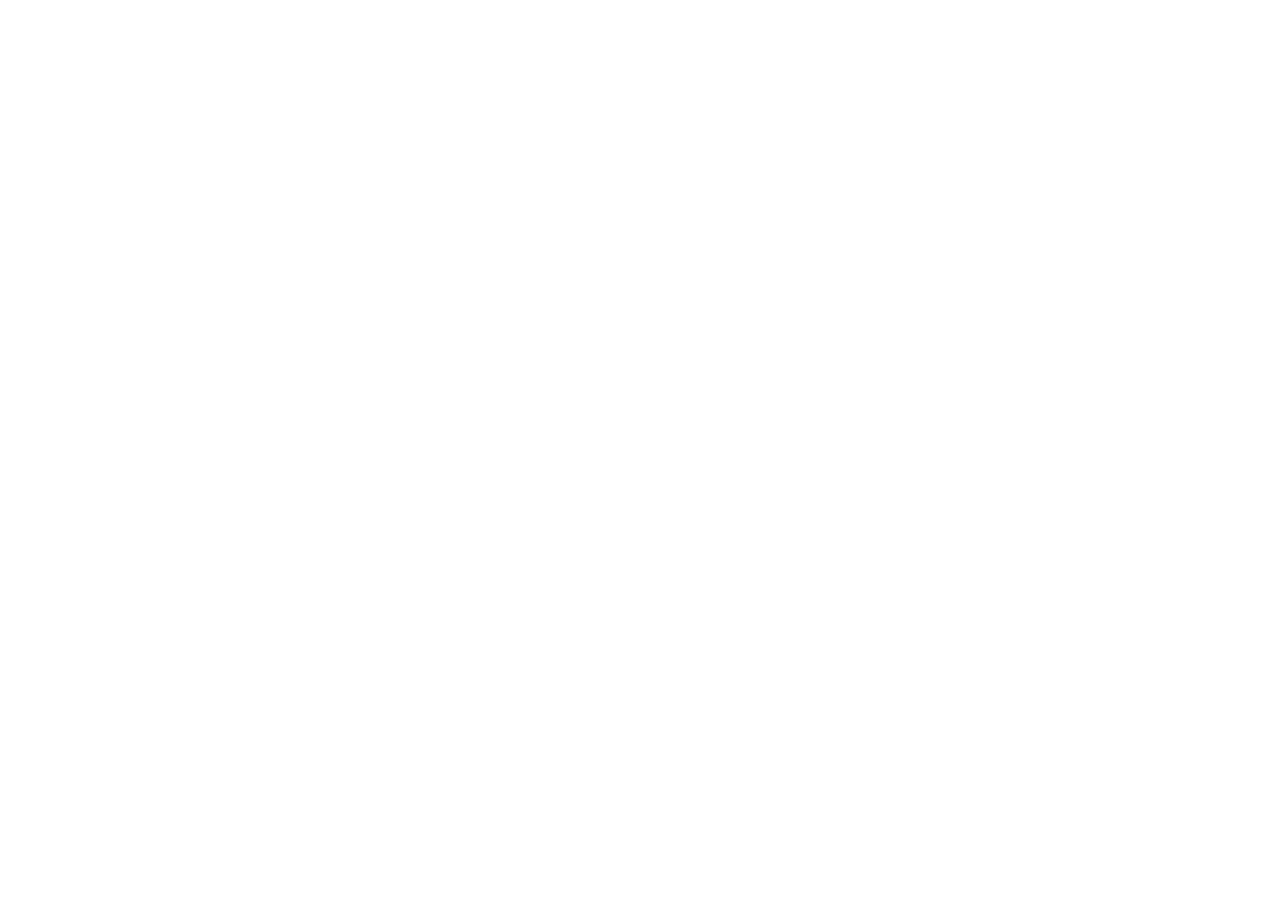
==== index.html @ 9e58108d "Added all the images" ====
<!DOCTYPE html>
<html lang="en">
<head>
    <meta charset="UTF-8">
    <meta name="viewport" content="width=device-width, initial-scale=1.0">

                        <!--Different stylesheet for sections-->
    <link rel="stylesheet" href="./Assets/css/main.css">

                        <!--Google fonts & fontawesome icons-->
    <link rel="stylesheet" href="https://use.fontawesome.com/releases/v5.8.2/css/all.css">
    <link rel="stylesheet" href="https://fonts.googleapis.com/css2?family=Material+Symbols+Outlined:opsz,wght,FILL,GRAD@24,400,0,0" />
    <title>UPPERcase Opgave</title>
</head>
<body>
    <header class="main-header">
        <nav class="main-nav">
            
        </nav>
    </header>
    <main>
        <section>
            <!--First Section-->
        </section>
    </main>
    <footer></footer>
    <script src="./Assets/js/app.js"></script>
</body>
</html>
---- Assets/css/main.css ----
@import url(header.css);
@import url(main-content.css);
@import url(footer.css);
@import url(animations.css);
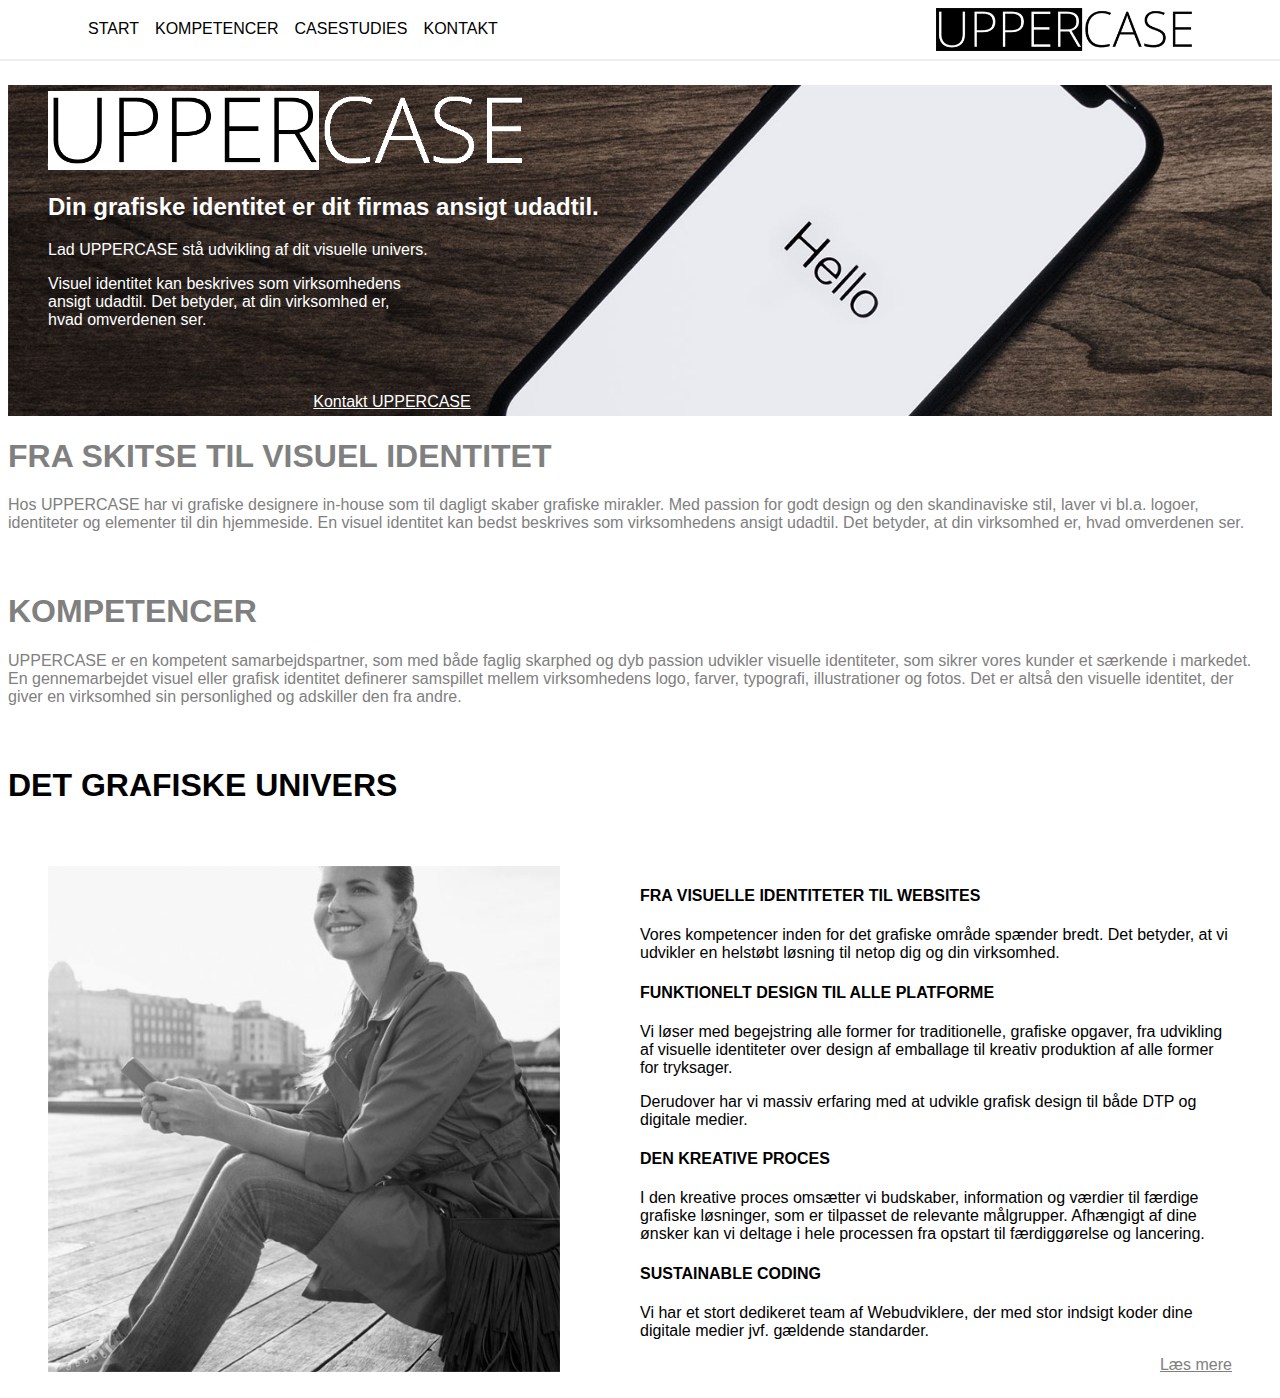
==== commit 2f89d15f: "Made a lot of the contact page and some of the index page" ====
--- a/index.html
+++ b/index.html
@@ -15,13 +15,122 @@
 <body>
     <header class="main-header">
         <nav class="main-nav">
-            
+            <ul>
+                <li><a href="index.html">START</a></li>
+                <li><a href="#">KOMPETENCER</a></li>
+                <li><a href="#">CASESTUDIES</a></li>
+                <li><a href="contact.html">KONTAKT</a></li>
+            </ul>
+
+            <div class="nav-logo">
+                <img src="./_FILES/GFX/LOGO-Invert.png">
+            </div>
         </nav>
     </header>
     <main>
-        <section>
-            <!--First Section-->
-        </section>
+        <div class="main-container">
+            <section class="hero-image">
+                <figure>
+                    <img src="./Assets/images/Upper-Logo.png">
+                    <figcaption>
+                        <h2>Din grafiske identitet er dit firmas ansigt udadtil.</h2>
+                        <p>Lad UPPERCASE stå udvikling af dit visuelle univers.</p>
+
+                        <p>
+                            Visuel identitet kan beskrives som virksomhedens ansigt udadtil. Det betyder, at din virksomhed er, hvad omverdenen ser.
+                        </p>
+
+                        <footer>
+                            <a href="#">Kontakt UPPERCASE</a>
+                        </footer>
+                    </figcaption>
+                </figure>
+            </section>
+
+            <section class="work-method">
+                <article>
+                    <h1>FRA SKITSE TIL VISUEL IDENTITET</h1>
+                    <p>
+                        Hos UPPERCASE har vi grafiske designere in-house som
+                        til dagligt skaber grafiske mirakler. Med passion for
+                        godt design og den skandinaviske stil, laver vi bl.a.
+                        logoer, identiteter og elementer til din hjemmeside. 
+                        En visuel identitet kan bedst beskrives 
+                        som virksomhedens ansigt udadtil. Det betyder, 
+                        at din virksomhed er, hvad omverdenen ser.
+                    </p>
+                </article>
+
+                <article>
+                    <h1>KOMPETENCER</h1>
+                    <p>
+                        UPPERCASE er en kompetent samarbejdspartner, 
+                        som med både faglig skarphed og dyb passion udvikler
+                        visuelle identiteter, som sikrer vores kunder et
+                        særkende i markedet. En gennemarbejdet visuel eller
+                        grafisk identitet definerer samspillet mellem 
+                        virksomhedens logo, farver, typografi, illustrationer
+                        og fotos. Det er altså den visuelle identitet, der 
+                        giver en virksomhed sin personlighed og adskiller den
+                        fra andre.
+                    </p>
+                </article>
+            </section>
+
+            <section class="about-us">
+                <header>
+                    <h1>DET  GRAFISKE UNIVERS</h1>
+                </header>
+                <figure class="article-card">
+                    <img src="./Assets/images/Front-Article-one.jpg">
+
+                    <article>
+                        <h4>FRA VISUELLE IDENTITETER TIL WEBSITES</h4>
+                        <p>
+                            Vores kompetencer inden for det grafiske 
+                            område spænder bredt. Det betyder, at vi
+                            udvikler en helstøbt løsning til netop dig
+                            og din virksomhed.
+                        </p>
+
+                        <h4>FUNKTIONELT DESIGN TIL ALLE PLATFORME</h4>
+                        <p>
+                            Vi løser med begejstring alle former 
+                            for traditionelle, grafiske opgaver, fra udvikling
+                            af visuelle identiteter over design af emballage til 
+                            kreativ produktion af alle former for tryksager.
+                        </p>
+
+                        <p>
+                            Derudover har vi massiv erfaring med at 
+                            udvikle grafisk design til både DTP og 
+                            digitale medier.
+                        </p>
+
+                        <h4>DEN KREATIVE PROCES</h4>
+                        <p>
+                            I den kreative proces omsætter vi budskaber,
+                            information og værdier til færdige grafiske
+                            løsninger, som er tilpasset de relevante 
+                            målgrupper. Afhængigt af dine ønsker kan vi 
+                            deltage i hele processen fra opstart til 
+                            færdiggørelse og lancering.
+                        </p>
+
+                        <h4>SUSTAINABLE CODING</h4>
+                        <p>
+                            Vi har et stort dedikeret team af Webudviklere,
+                            der med stor indsigt koder dine digitale medier jvf.
+                            gældende standarder.
+                        </p>
+
+                        <footer>
+                            <a href="#">Læs mere</a>
+                        </footer>
+                    </article>
+                </figure>
+            </section>
+        </div>
     </main>
     <footer></footer>
     <script src="./Assets/js/app.js"></script>
--- a/Assets/css/main.css
+++ b/Assets/css/main.css
@@ -1,4 +1,19 @@
 @import url(header.css);
 @import url(main-content.css);
+@import url(contact.css);
 @import url(footer.css);
-@import url(animations.css);+@import url(animations.css);
+
+@import url('https://fonts.googleapis.com/css2?family=Manrope&display=swap');
+
+html {
+    height: 100%;
+}
+
+body {
+    margin: 0;
+    padding: 0;
+    box-sizing: border-box;
+    font-family: "Open sans", sans-serif;
+    background-color: #eee;
+}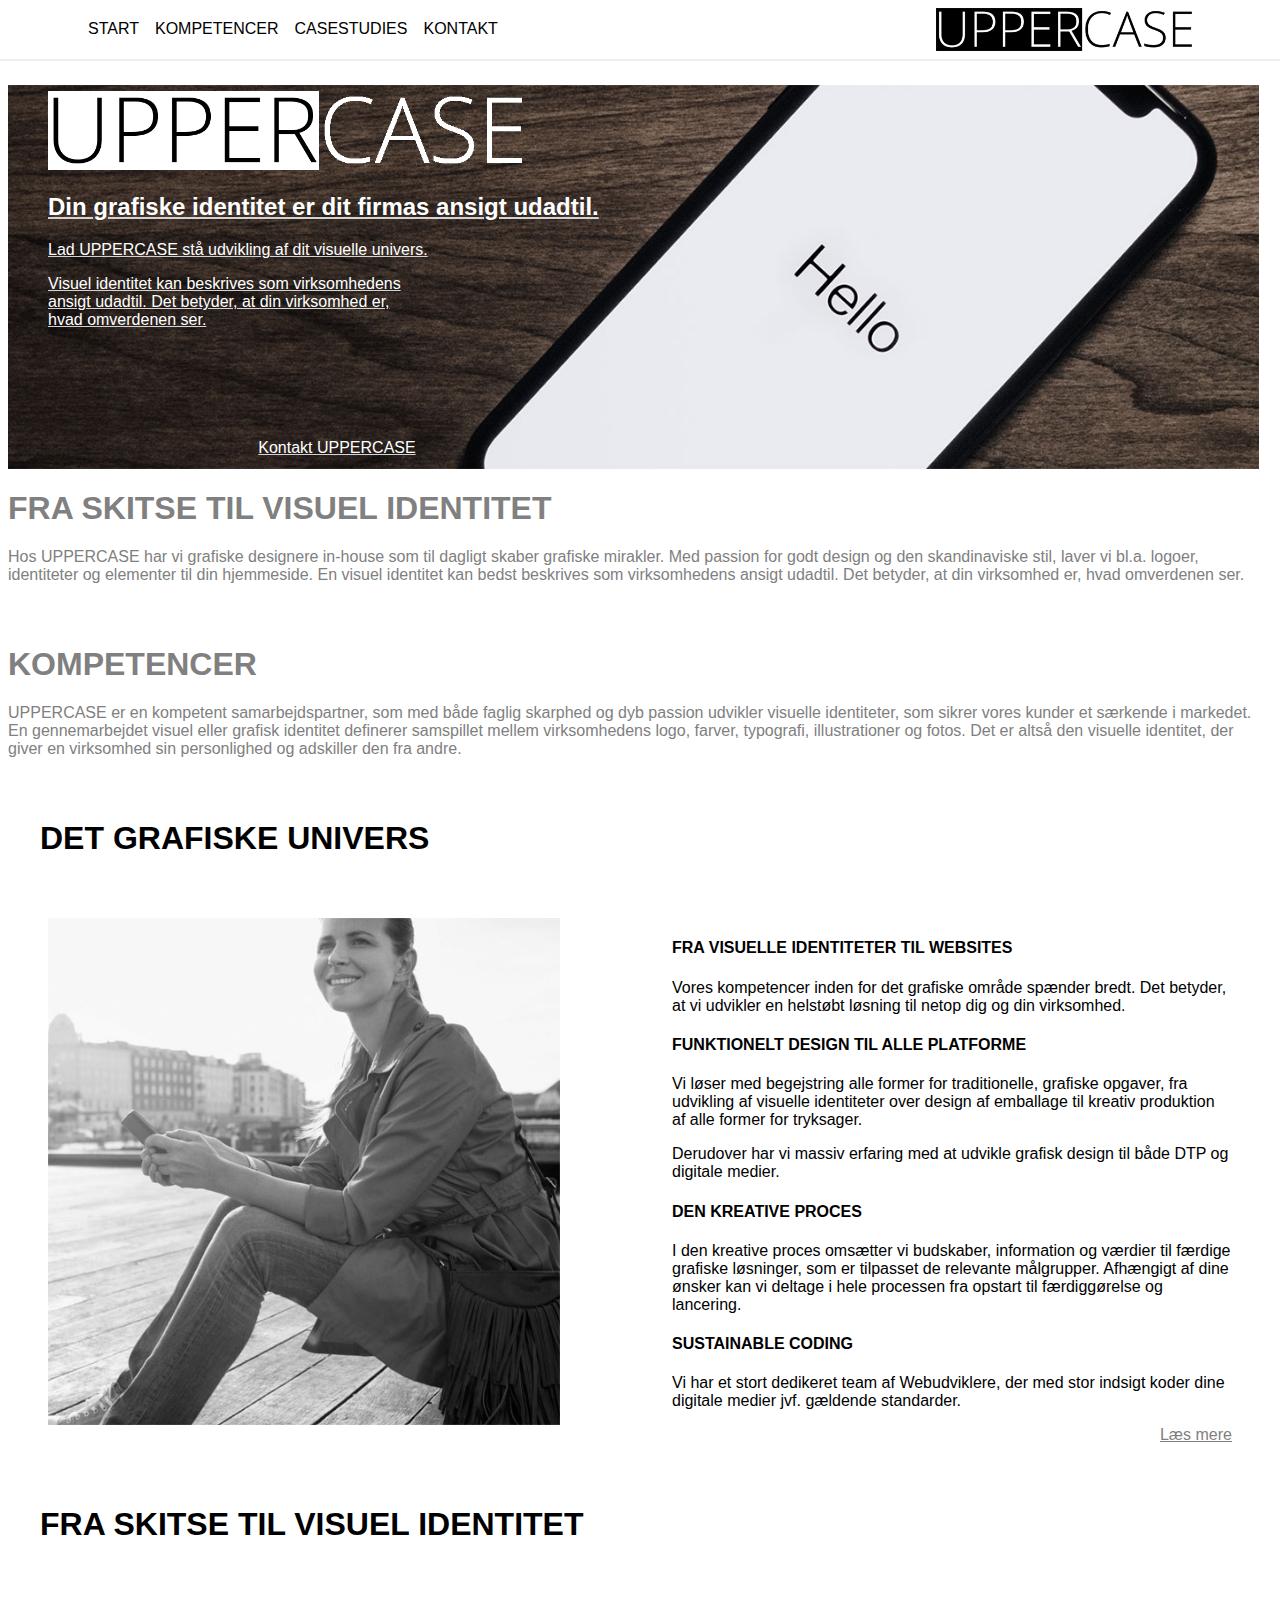
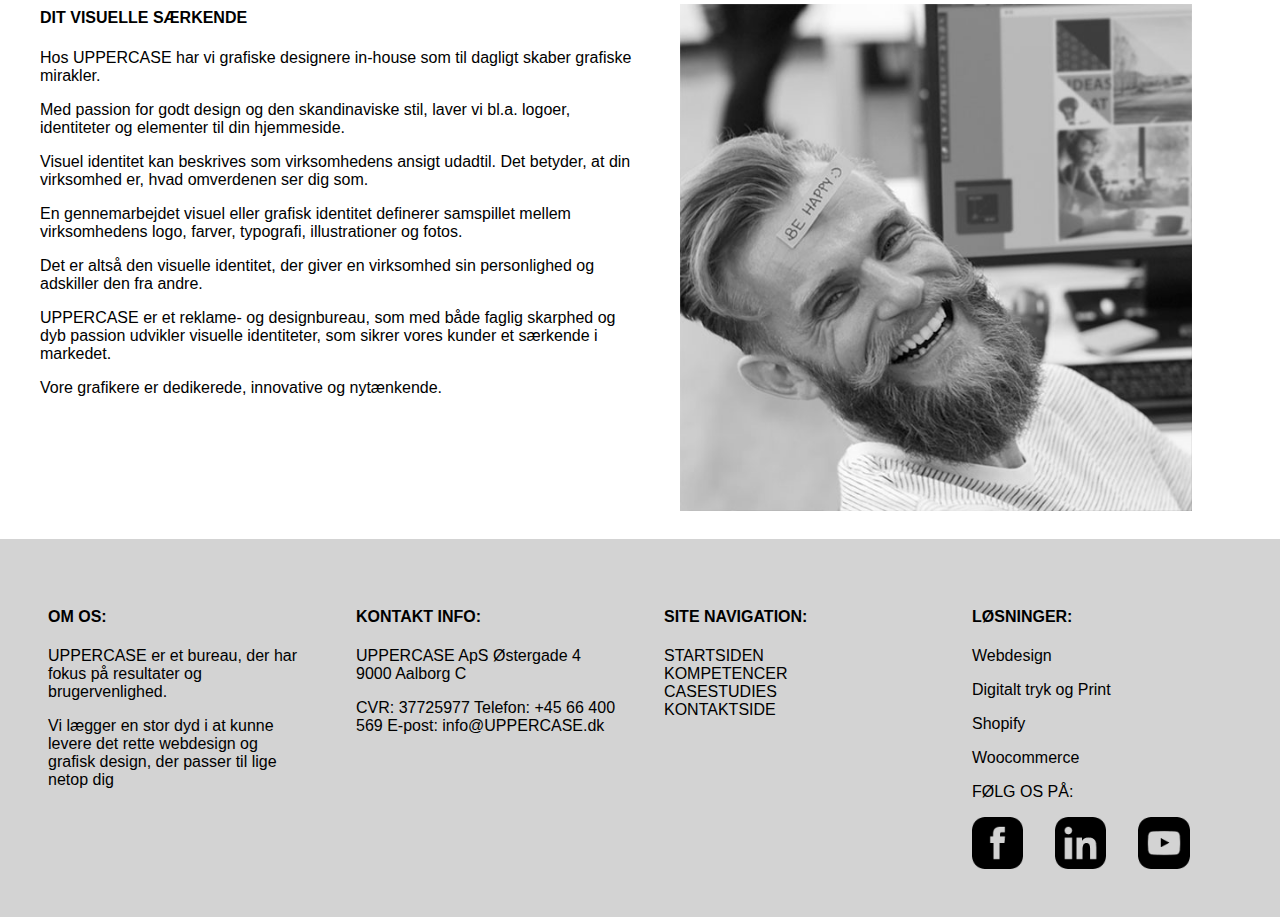
==== commit 225467f2: "Need to make the final changes to the index page" ====
--- a/index.html
+++ b/index.html
@@ -85,54 +85,173 @@
                     <img src="./Assets/images/Front-Article-one.jpg">
 
                     <article>
-                        <h4>FRA VISUELLE IDENTITETER TIL WEBSITES</h4>
-                        <p>
-                            Vores kompetencer inden for det grafiske 
-                            område spænder bredt. Det betyder, at vi
-                            udvikler en helstøbt løsning til netop dig
-                            og din virksomhed.
-                        </p>
-
-                        <h4>FUNKTIONELT DESIGN TIL ALLE PLATFORME</h4>
-                        <p>
-                            Vi løser med begejstring alle former 
-                            for traditionelle, grafiske opgaver, fra udvikling
-                            af visuelle identiteter over design af emballage til 
-                            kreativ produktion af alle former for tryksager.
-                        </p>
-
-                        <p>
-                            Derudover har vi massiv erfaring med at 
-                            udvikle grafisk design til både DTP og 
-                            digitale medier.
-                        </p>
-
-                        <h4>DEN KREATIVE PROCES</h4>
-                        <p>
-                            I den kreative proces omsætter vi budskaber,
-                            information og værdier til færdige grafiske
-                            løsninger, som er tilpasset de relevante 
-                            målgrupper. Afhængigt af dine ønsker kan vi 
-                            deltage i hele processen fra opstart til 
-                            færdiggørelse og lancering.
-                        </p>
-
-                        <h4>SUSTAINABLE CODING</h4>
-                        <p>
-                            Vi har et stort dedikeret team af Webudviklere,
-                            der med stor indsigt koder dine digitale medier jvf.
-                            gældende standarder.
-                        </p>
-
-                        <footer>
-                            <a href="#">Læs mere</a>
-                        </footer>
+                        <div class="article-text">
+                            <h4>FRA VISUELLE IDENTITETER TIL WEBSITES</h4>
+                            <p>
+                                Vores kompetencer inden for det grafiske 
+                                område spænder bredt. Det betyder, at vi
+                                udvikler en helstøbt løsning til netop dig
+                                og din virksomhed.
+                            </p>
+    
+                            <h4>FUNKTIONELT DESIGN TIL ALLE PLATFORME</h4>
+                            <p>
+                                Vi løser med begejstring alle former 
+                                for traditionelle, grafiske opgaver, fra udvikling
+                                af visuelle identiteter over design af emballage til 
+                                kreativ produktion af alle former for tryksager.
+                            </p>
+    
+                            <p>
+                                Derudover har vi massiv erfaring med at 
+                                udvikle grafisk design til både DTP og 
+                                digitale medier.
+                            </p>
+    
+                            <h4>DEN KREATIVE PROCES</h4>
+                            <p>
+                                I den kreative proces omsætter vi budskaber,
+                                information og værdier til færdige grafiske
+                                løsninger, som er tilpasset de relevante 
+                                målgrupper. Afhængigt af dine ønsker kan vi 
+                                deltage i hele processen fra opstart til 
+                                færdiggørelse og lancering.
+                            </p>
+    
+                            <h4>SUSTAINABLE CODING</h4>
+                            <p>
+                                Vi har et stort dedikeret team af Webudviklere,
+                                der med stor indsigt koder dine digitale medier jvf.
+                                gældende standarder.
+                            </p>
+    
+                            <footer>
+                                <a href="#">Læs mere</a>
+                            </footer>
+                        </div>
                     </article>
                 </figure>
+
+                <header><h1>FRA SKITSE TIL VISUEL IDENTITET</h1></header>
+                <article class="article-card">
+                    <div class="article-text">
+                        <h4>DIT VISUELLE SÆRKENDE</h4>
+                        <p>
+                            Hos UPPERCASE har vi grafiske designere in-house som
+                            til dagligt skaber grafiske mirakler.
+                        </p>
+
+                        <p>
+                            Med passion for godt design og den 
+                            skandinaviske stil, laver vi bl.a.
+                            logoer, identiteter og elementer til 
+                            din hjemmeside.
+                        </p>
+
+                        <p>
+                            Visuel identitet kan beskrives som
+                            virksomhedens ansigt udadtil. Det betyder,
+                            at din virksomhed er, hvad omverdenen ser 
+                            dig som.
+                        </p>
+
+                        <p>
+                            En gennemarbejdet visuel eller grafisk
+                            identitet definerer samspillet mellem
+                            virksomhedens logo, farver, typografi,
+                            illustrationer og fotos.
+                        </p>
+
+                        <p>
+                            Det er altså den visuelle identitet,
+                            der giver en virksomhed sin personlighed 
+                            og adskiller den fra andre.
+                        </p>
+
+                        <p>
+                            UPPERCASE er et reklame- og designbureau,
+                            som med både faglig skarphed og dyb 
+                            passion udvikler visuelle identiteter,
+                            som sikrer vores kunder et særkende i 
+                            markedet.
+                        </p>
+
+                        <p>
+                            Vore grafikere er dedikerede, innovative og nytænkende.
+                        </p>
+                    </div>
+                    <figure class="article-two-img">
+                        <img src="./Assets/images/Front-Article-two.jpg">
+                    </figure>
+                </article>
             </section>
         </div>
     </main>
-    <footer></footer>
+    <footer class="main-footer">
+        <!--OM OS CARD-->
+        <article class="footer-article">
+            <header>
+                <h4>OM OS:</h4>
+            </header>
+            <p>
+                UPPERCASE er et bureau, der har fokus på
+                resultater og brugervenlighed.
+            </p>
+
+            <p>
+                Vi lægger en stor dyd i at kunne levere det rette 
+                webdesign og grafisk design, der passer til lige 
+                netop dig
+            </p>
+        </article>
+
+        <!--KONTAKT INFO CARD-->
+        <article class="footer-article">
+            <header>
+                <h4>KONTAKT INFO:</h4>
+            </header>
+            <p>
+                UPPERCASE ApS
+                Østergade 4
+                9000 Aalborg C
+            </p>
+
+            <p>
+                CVR: 37725977
+                Telefon: +45 66 400 569
+                E-post: info@UPPERCASE.dk
+            </p>
+        </article>
+
+        <!--SITE NAVIGATION CARD-->
+        <article class="footer-article">
+            <header>
+                <h4>SITE NAVIGATION:</h4>
+            </header>
+            <a href="#">STARTSIDEN</a>
+            <a href="#">KOMPETENCER</a>
+            <a href="#">CASESTUDIES</a>
+            <a href="contact.html">KONTAKTSIDE</a>
+        </article>
+
+        <!--LØSNINGER CARD-->
+        <article class="footer-article">
+            <header>
+                <h4>LØSNINGER:</h4>
+            </header>
+            <p>Webdesign</p>
+            <p>Digitalt tryk og Print</p>
+            <p>Shopify</p>
+            <p>Woocommerce</p>
+
+            <p>FØLG OS PÅ:</p>
+            <div class="footer-icons">
+                <img src="./Assets/images/SoMe-FaceBook.png">
+                <img src="./Assets/images/SoMe-LinkedIn.png">
+                <img src="./Assets/images/SoMe-YouTube.png">
+            </div>
+        </article>
+    </footer>
     <script src="./Assets/js/app.js"></script>
 </body>
 </html>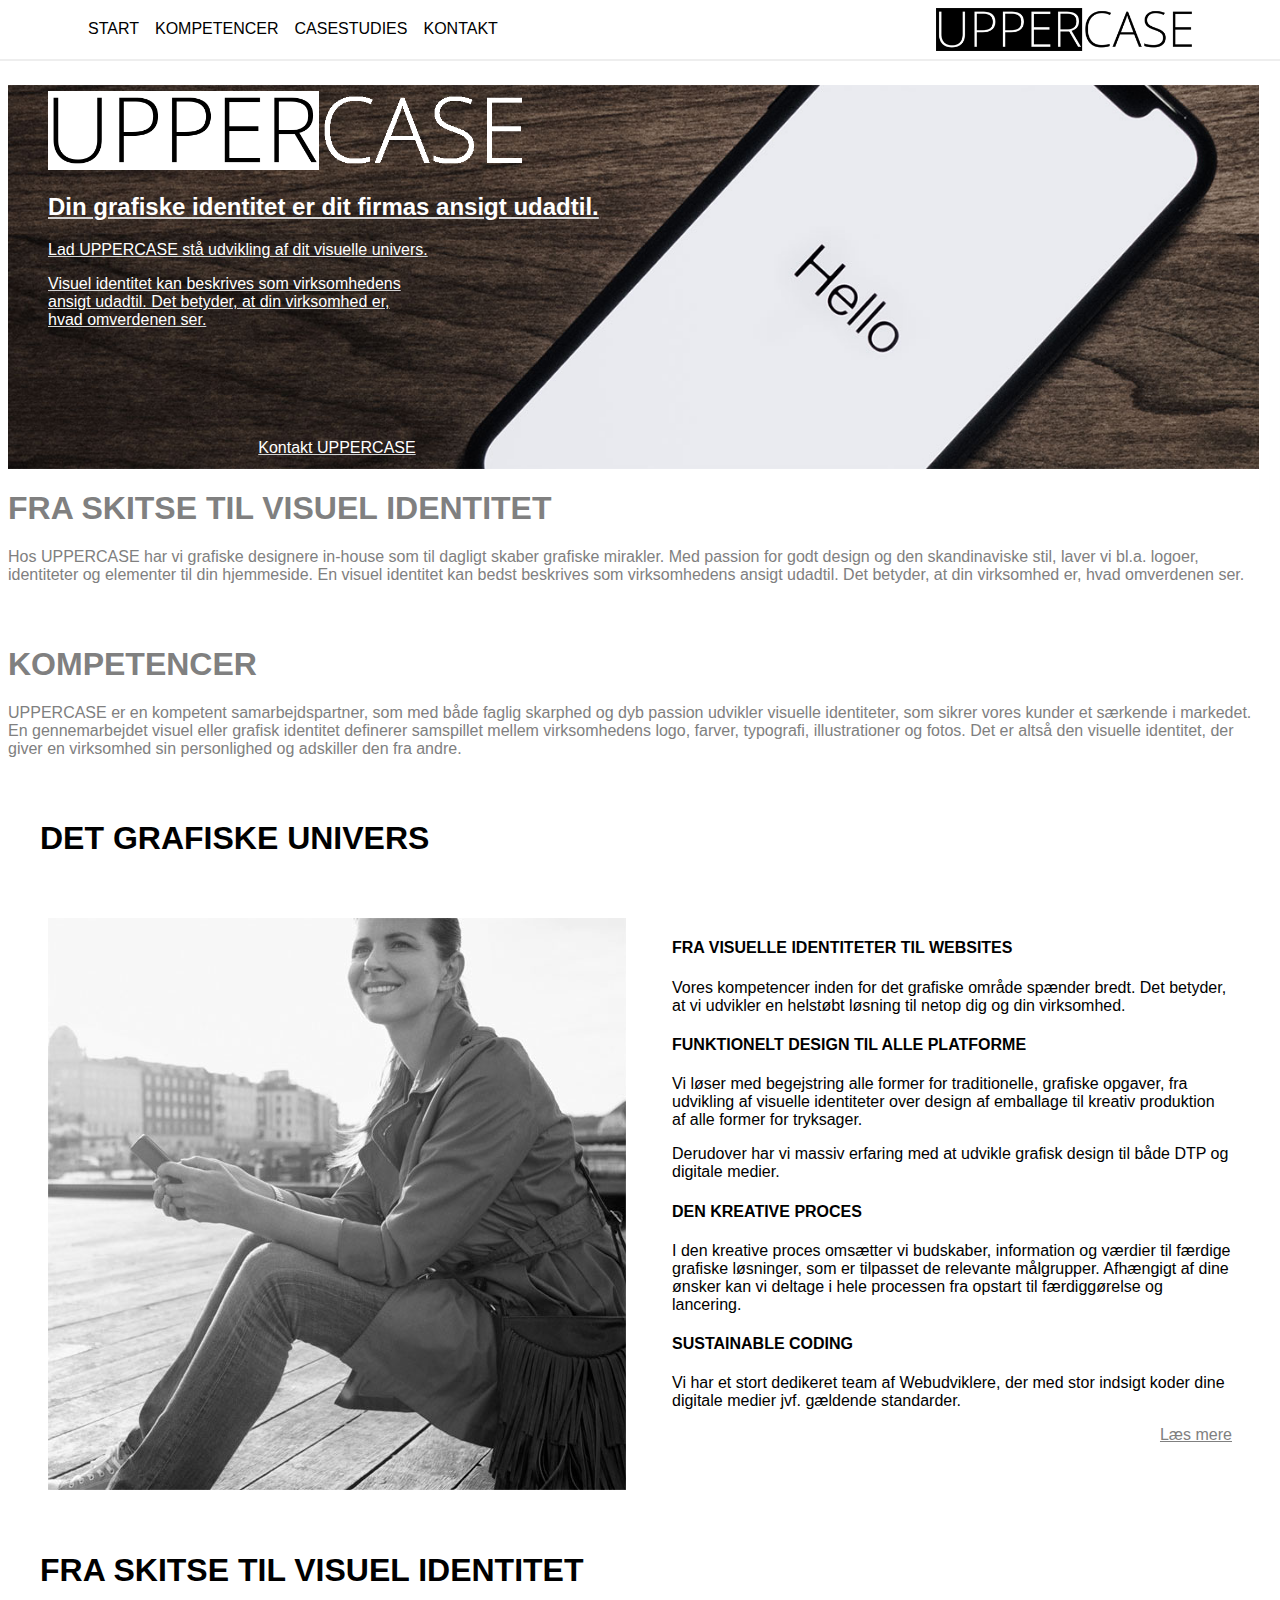
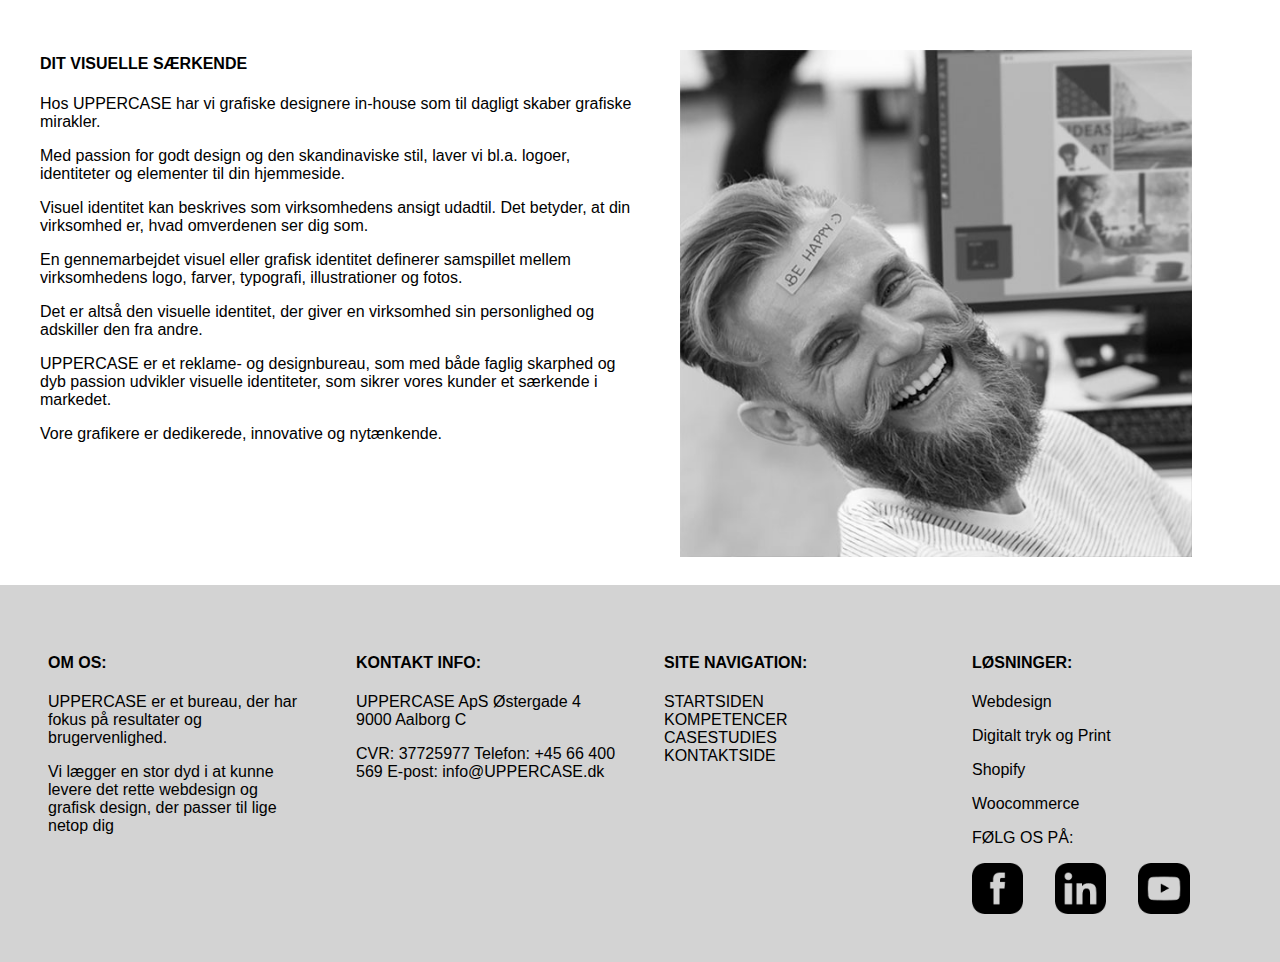
==== commit d023dcc8: "Made the Competence Page" ====
--- a/index.html
+++ b/index.html
@@ -1,257 +1,237 @@
 <!DOCTYPE html>
 <html lang="en">
-<head>
-    <meta charset="UTF-8">
-    <meta name="viewport" content="width=device-width, initial-scale=1.0">
-
-                        <!--Different stylesheet for sections-->
-    <link rel="stylesheet" href="./Assets/css/main.css">
-
-                        <!--Google fonts & fontawesome icons-->
-    <link rel="stylesheet" href="https://use.fontawesome.com/releases/v5.8.2/css/all.css">
-    <link rel="stylesheet" href="https://fonts.googleapis.com/css2?family=Material+Symbols+Outlined:opsz,wght,FILL,GRAD@24,400,0,0" />
+  <head>
+    <meta charset="UTF-8" />
+    <meta name="viewport" content="width=device-width, initial-scale=1.0" />
+
+    <!--Different stylesheet for sections-->
+    <link rel="stylesheet" href="./Assets/css/main.css" />
+
+    <!--Google fonts & fontawesome icons-->
+    <link
+      rel="stylesheet"
+      href="https://use.fontawesome.com/releases/v5.8.2/css/all.css"
+    />
+    <link
+      rel="stylesheet"
+      href="https://fonts.googleapis.com/css2?family=Material+Symbols+Outlined:opsz,wght,FILL,GRAD@24,400,0,0"
+    />
     <title>UPPERcase Opgave</title>
-</head>
-<body>
+  </head>
+  <body>
     <header class="main-header">
-        <nav class="main-nav">
-            <ul>
-                <li><a href="index.html">START</a></li>
-                <li><a href="#">KOMPETENCER</a></li>
-                <li><a href="#">CASESTUDIES</a></li>
-                <li><a href="contact.html">KONTAKT</a></li>
-            </ul>
-
-            <div class="nav-logo">
-                <img src="./_FILES/GFX/LOGO-Invert.png">
-            </div>
-        </nav>
+      <nav class="main-nav">
+        <ul>
+          <li><a href="index.html">START</a></li>
+          <li><a href="competence.html">KOMPETENCER</a></li>
+          <li><a href="#">CASESTUDIES</a></li>
+          <li><a href="contact.html">KONTAKT</a></li>
+        </ul>
+
+        <div class="nav-logo">
+          <img src="./_FILES/GFX/LOGO-Invert.png" />
+        </div>
+      </nav>
     </header>
     <main>
-        <div class="main-container">
-            <section class="hero-image">
-                <figure>
-                    <img src="./Assets/images/Upper-Logo.png">
-                    <figcaption>
-                        <h2>Din grafiske identitet er dit firmas ansigt udadtil.</h2>
-                        <p>Lad UPPERCASE stå udvikling af dit visuelle univers.</p>
-
-                        <p>
-                            Visuel identitet kan beskrives som virksomhedens ansigt udadtil. Det betyder, at din virksomhed er, hvad omverdenen ser.
-                        </p>
-
-                        <footer>
-                            <a href="#">Kontakt UPPERCASE</a>
-                        </footer>
-                    </figcaption>
-                </figure>
-            </section>
-
-            <section class="work-method">
-                <article>
-                    <h1>FRA SKITSE TIL VISUEL IDENTITET</h1>
-                    <p>
-                        Hos UPPERCASE har vi grafiske designere in-house som
-                        til dagligt skaber grafiske mirakler. Med passion for
-                        godt design og den skandinaviske stil, laver vi bl.a.
-                        logoer, identiteter og elementer til din hjemmeside. 
-                        En visuel identitet kan bedst beskrives 
-                        som virksomhedens ansigt udadtil. Det betyder, 
-                        at din virksomhed er, hvad omverdenen ser.
-                    </p>
-                </article>
-
-                <article>
-                    <h1>KOMPETENCER</h1>
-                    <p>
-                        UPPERCASE er en kompetent samarbejdspartner, 
-                        som med både faglig skarphed og dyb passion udvikler
-                        visuelle identiteter, som sikrer vores kunder et
-                        særkende i markedet. En gennemarbejdet visuel eller
-                        grafisk identitet definerer samspillet mellem 
-                        virksomhedens logo, farver, typografi, illustrationer
-                        og fotos. Det er altså den visuelle identitet, der 
-                        giver en virksomhed sin personlighed og adskiller den
-                        fra andre.
-                    </p>
-                </article>
-            </section>
-
-            <section class="about-us">
-                <header>
-                    <h1>DET  GRAFISKE UNIVERS</h1>
-                </header>
-                <figure class="article-card">
-                    <img src="./Assets/images/Front-Article-one.jpg">
-
-                    <article>
-                        <div class="article-text">
-                            <h4>FRA VISUELLE IDENTITETER TIL WEBSITES</h4>
-                            <p>
-                                Vores kompetencer inden for det grafiske 
-                                område spænder bredt. Det betyder, at vi
-                                udvikler en helstøbt løsning til netop dig
-                                og din virksomhed.
-                            </p>
-    
-                            <h4>FUNKTIONELT DESIGN TIL ALLE PLATFORME</h4>
-                            <p>
-                                Vi løser med begejstring alle former 
-                                for traditionelle, grafiske opgaver, fra udvikling
-                                af visuelle identiteter over design af emballage til 
-                                kreativ produktion af alle former for tryksager.
-                            </p>
-    
-                            <p>
-                                Derudover har vi massiv erfaring med at 
-                                udvikle grafisk design til både DTP og 
-                                digitale medier.
-                            </p>
-    
-                            <h4>DEN KREATIVE PROCES</h4>
-                            <p>
-                                I den kreative proces omsætter vi budskaber,
-                                information og værdier til færdige grafiske
-                                løsninger, som er tilpasset de relevante 
-                                målgrupper. Afhængigt af dine ønsker kan vi 
-                                deltage i hele processen fra opstart til 
-                                færdiggørelse og lancering.
-                            </p>
-    
-                            <h4>SUSTAINABLE CODING</h4>
-                            <p>
-                                Vi har et stort dedikeret team af Webudviklere,
-                                der med stor indsigt koder dine digitale medier jvf.
-                                gældende standarder.
-                            </p>
-    
-                            <footer>
-                                <a href="#">Læs mere</a>
-                            </footer>
-                        </div>
-                    </article>
-                </figure>
-
-                <header><h1>FRA SKITSE TIL VISUEL IDENTITET</h1></header>
-                <article class="article-card">
-                    <div class="article-text">
-                        <h4>DIT VISUELLE SÆRKENDE</h4>
-                        <p>
-                            Hos UPPERCASE har vi grafiske designere in-house som
-                            til dagligt skaber grafiske mirakler.
-                        </p>
-
-                        <p>
-                            Med passion for godt design og den 
-                            skandinaviske stil, laver vi bl.a.
-                            logoer, identiteter og elementer til 
-                            din hjemmeside.
-                        </p>
-
-                        <p>
-                            Visuel identitet kan beskrives som
-                            virksomhedens ansigt udadtil. Det betyder,
-                            at din virksomhed er, hvad omverdenen ser 
-                            dig som.
-                        </p>
-
-                        <p>
-                            En gennemarbejdet visuel eller grafisk
-                            identitet definerer samspillet mellem
-                            virksomhedens logo, farver, typografi,
-                            illustrationer og fotos.
-                        </p>
-
-                        <p>
-                            Det er altså den visuelle identitet,
-                            der giver en virksomhed sin personlighed 
-                            og adskiller den fra andre.
-                        </p>
-
-                        <p>
-                            UPPERCASE er et reklame- og designbureau,
-                            som med både faglig skarphed og dyb 
-                            passion udvikler visuelle identiteter,
-                            som sikrer vores kunder et særkende i 
-                            markedet.
-                        </p>
-
-                        <p>
-                            Vore grafikere er dedikerede, innovative og nytænkende.
-                        </p>
-                    </div>
-                    <figure class="article-two-img">
-                        <img src="./Assets/images/Front-Article-two.jpg">
-                    </figure>
-                </article>
-            </section>
-        </div>
+      <div class="main-container">
+        <section class="hero-image">
+          <figure>
+            <img src="./Assets/images/Upper-Logo.png" />
+            <figcaption class="hero-figcaption">
+              <h2>Din grafiske identitet er dit firmas ansigt udadtil.</h2>
+              <p>Lad UPPERCASE stå udvikling af dit visuelle univers.</p>
+
+              <p>
+                Visuel identitet kan beskrives som virksomhedens ansigt udadtil.
+                Det betyder, at din virksomhed er, hvad omverdenen ser.
+              </p>
+
+              <footer>
+                <a href="#">Kontakt UPPERCASE</a>
+              </footer>
+            </figcaption>
+          </figure>
+        </section>
+
+        <section class="work-method">
+          <article>
+            <h1>FRA SKITSE TIL VISUEL IDENTITET</h1>
+            <p>
+              Hos UPPERCASE har vi grafiske designere in-house som til dagligt
+              skaber grafiske mirakler. Med passion for godt design og den
+              skandinaviske stil, laver vi bl.a. logoer, identiteter og
+              elementer til din hjemmeside. En visuel identitet kan bedst
+              beskrives som virksomhedens ansigt udadtil. Det betyder, at din
+              virksomhed er, hvad omverdenen ser.
+            </p>
+          </article>
+
+          <article>
+            <h1>KOMPETENCER</h1>
+            <p>
+              UPPERCASE er en kompetent samarbejdspartner, som med både faglig
+              skarphed og dyb passion udvikler visuelle identiteter, som sikrer
+              vores kunder et særkende i markedet. En gennemarbejdet visuel
+              eller grafisk identitet definerer samspillet mellem virksomhedens
+              logo, farver, typografi, illustrationer og fotos. Det er altså den
+              visuelle identitet, der giver en virksomhed sin personlighed og
+              adskiller den fra andre.
+            </p>
+          </article>
+        </section>
+
+        <section class="about-us">
+          <header>
+            <h1>DET GRAFISKE UNIVERS</h1>
+          </header>
+          <figure class="article-card">
+            <img src="./Assets/images/Front-Article-one.jpg" />
+
+            <article>
+              <div class="article-text">
+                <h4>FRA VISUELLE IDENTITETER TIL WEBSITES</h4>
+                <p>
+                  Vores kompetencer inden for det grafiske område spænder bredt.
+                  Det betyder, at vi udvikler en helstøbt løsning til netop dig
+                  og din virksomhed.
+                </p>
+
+                <h4>FUNKTIONELT DESIGN TIL ALLE PLATFORME</h4>
+                <p>
+                  Vi løser med begejstring alle former for traditionelle,
+                  grafiske opgaver, fra udvikling af visuelle identiteter over
+                  design af emballage til kreativ produktion af alle former for
+                  tryksager.
+                </p>
+
+                <p>
+                  Derudover har vi massiv erfaring med at udvikle grafisk design
+                  til både DTP og digitale medier.
+                </p>
+
+                <h4>DEN KREATIVE PROCES</h4>
+                <p>
+                  I den kreative proces omsætter vi budskaber, information og
+                  værdier til færdige grafiske løsninger, som er tilpasset de
+                  relevante målgrupper. Afhængigt af dine ønsker kan vi deltage
+                  i hele processen fra opstart til færdiggørelse og lancering.
+                </p>
+
+                <h4>SUSTAINABLE CODING</h4>
+                <p>
+                  Vi har et stort dedikeret team af Webudviklere, der med stor
+                  indsigt koder dine digitale medier jvf. gældende standarder.
+                </p>
+
+                <footer>
+                  <a href="#">Læs mere</a>
+                </footer>
+              </div>
+            </article>
+          </figure>
+
+          <header><h1>FRA SKITSE TIL VISUEL IDENTITET</h1></header>
+          <article class="article-card">
+            <div class="article-text">
+              <h4>DIT VISUELLE SÆRKENDE</h4>
+              <p>
+                Hos UPPERCASE har vi grafiske designere in-house som til dagligt
+                skaber grafiske mirakler.
+              </p>
+
+              <p>
+                Med passion for godt design og den skandinaviske stil, laver vi
+                bl.a. logoer, identiteter og elementer til din hjemmeside.
+              </p>
+
+              <p>
+                Visuel identitet kan beskrives som virksomhedens ansigt udadtil.
+                Det betyder, at din virksomhed er, hvad omverdenen ser dig som.
+              </p>
+
+              <p>
+                En gennemarbejdet visuel eller grafisk identitet definerer
+                samspillet mellem virksomhedens logo, farver, typografi,
+                illustrationer og fotos.
+              </p>
+
+              <p>
+                Det er altså den visuelle identitet, der giver en virksomhed sin
+                personlighed og adskiller den fra andre.
+              </p>
+
+              <p>
+                UPPERCASE er et reklame- og designbureau, som med både faglig
+                skarphed og dyb passion udvikler visuelle identiteter, som
+                sikrer vores kunder et særkende i markedet.
+              </p>
+
+              <p>Vore grafikere er dedikerede, innovative og nytænkende.</p>
+            </div>
+            <figure class="article-two-img">
+              <img src="./Assets/images/Front-Article-two.jpg" />
+            </figure>
+          </article>
+        </section>
+      </div>
     </main>
     <footer class="main-footer">
-        <!--OM OS CARD-->
-        <article class="footer-article">
-            <header>
-                <h4>OM OS:</h4>
-            </header>
-            <p>
-                UPPERCASE er et bureau, der har fokus på
-                resultater og brugervenlighed.
-            </p>
-
-            <p>
-                Vi lægger en stor dyd i at kunne levere det rette 
-                webdesign og grafisk design, der passer til lige 
-                netop dig
-            </p>
-        </article>
-
-        <!--KONTAKT INFO CARD-->
-        <article class="footer-article">
-            <header>
-                <h4>KONTAKT INFO:</h4>
-            </header>
-            <p>
-                UPPERCASE ApS
-                Østergade 4
-                9000 Aalborg C
-            </p>
-
-            <p>
-                CVR: 37725977
-                Telefon: +45 66 400 569
-                E-post: info@UPPERCASE.dk
-            </p>
-        </article>
-
-        <!--SITE NAVIGATION CARD-->
-        <article class="footer-article">
-            <header>
-                <h4>SITE NAVIGATION:</h4>
-            </header>
-            <a href="#">STARTSIDEN</a>
-            <a href="#">KOMPETENCER</a>
-            <a href="#">CASESTUDIES</a>
-            <a href="contact.html">KONTAKTSIDE</a>
-        </article>
-
-        <!--LØSNINGER CARD-->
-        <article class="footer-article">
-            <header>
-                <h4>LØSNINGER:</h4>
-            </header>
-            <p>Webdesign</p>
-            <p>Digitalt tryk og Print</p>
-            <p>Shopify</p>
-            <p>Woocommerce</p>
-
-            <p>FØLG OS PÅ:</p>
-            <div class="footer-icons">
-                <img src="./Assets/images/SoMe-FaceBook.png">
-                <img src="./Assets/images/SoMe-LinkedIn.png">
-                <img src="./Assets/images/SoMe-YouTube.png">
-            </div>
-        </article>
+      <!--OM OS CARD-->
+      <article class="footer-article">
+        <header>
+          <h4>OM OS:</h4>
+        </header>
+        <p>
+          UPPERCASE er et bureau, der har fokus på resultater og
+          brugervenlighed.
+        </p>
+
+        <p>
+          Vi lægger en stor dyd i at kunne levere det rette webdesign og grafisk
+          design, der passer til lige netop dig
+        </p>
+      </article>
+
+      <!--KONTAKT INFO CARD-->
+      <article class="footer-article">
+        <header>
+          <h4>KONTAKT INFO:</h4>
+        </header>
+        <p>UPPERCASE ApS Østergade 4 9000 Aalborg C</p>
+
+        <p>CVR: 37725977 Telefon: +45 66 400 569 E-post: info@UPPERCASE.dk</p>
+      </article>
+
+      <!--SITE NAVIGATION CARD-->
+      <article class="footer-article">
+        <header>
+          <h4>SITE NAVIGATION:</h4>
+        </header>
+        <a href="#">STARTSIDEN</a>
+        <a href="#">KOMPETENCER</a>
+        <a href="#">CASESTUDIES</a>
+        <a href="contact.html">KONTAKTSIDE</a>
+      </article>
+
+      <!--LØSNINGER CARD-->
+      <article class="footer-article">
+        <header>
+          <h4>LØSNINGER:</h4>
+        </header>
+        <p>Webdesign</p>
+        <p>Digitalt tryk og Print</p>
+        <p>Shopify</p>
+        <p>Woocommerce</p>
+
+        <p>FØLG OS PÅ:</p>
+        <div class="footer-icons">
+          <img src="./Assets/images/SoMe-FaceBook.png" />
+          <img src="./Assets/images/SoMe-LinkedIn.png" />
+          <img src="./Assets/images/SoMe-YouTube.png" />
+        </div>
+      </article>
     </footer>
     <script src="./Assets/js/app.js"></script>
-</body>
-</html>+  </body>
+</html>
--- a/Assets/css/main.css
+++ b/Assets/css/main.css
@@ -1,5 +1,6 @@
 @import url(header.css);
 @import url(main-content.css);
+@import url(competence.css);
 @import url(contact.css);
 @import url(footer.css);
 @import url(animations.css);
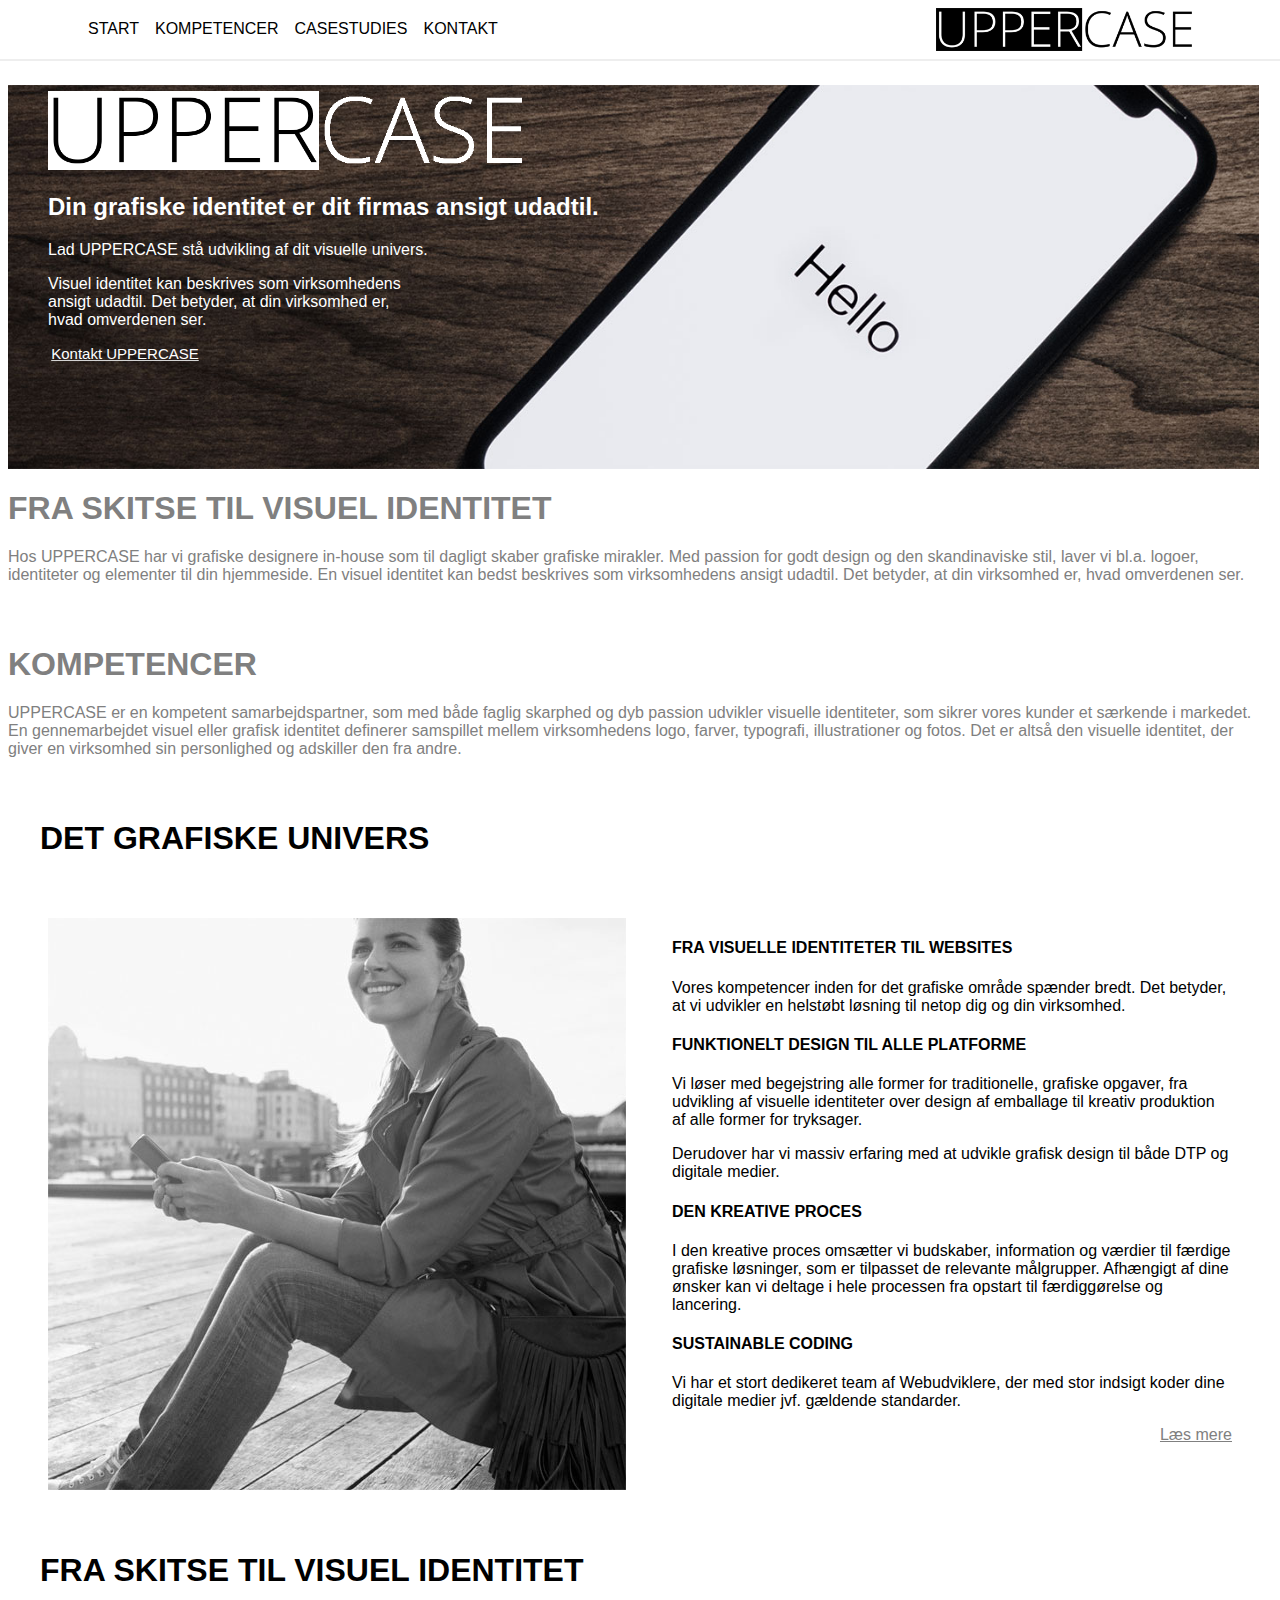
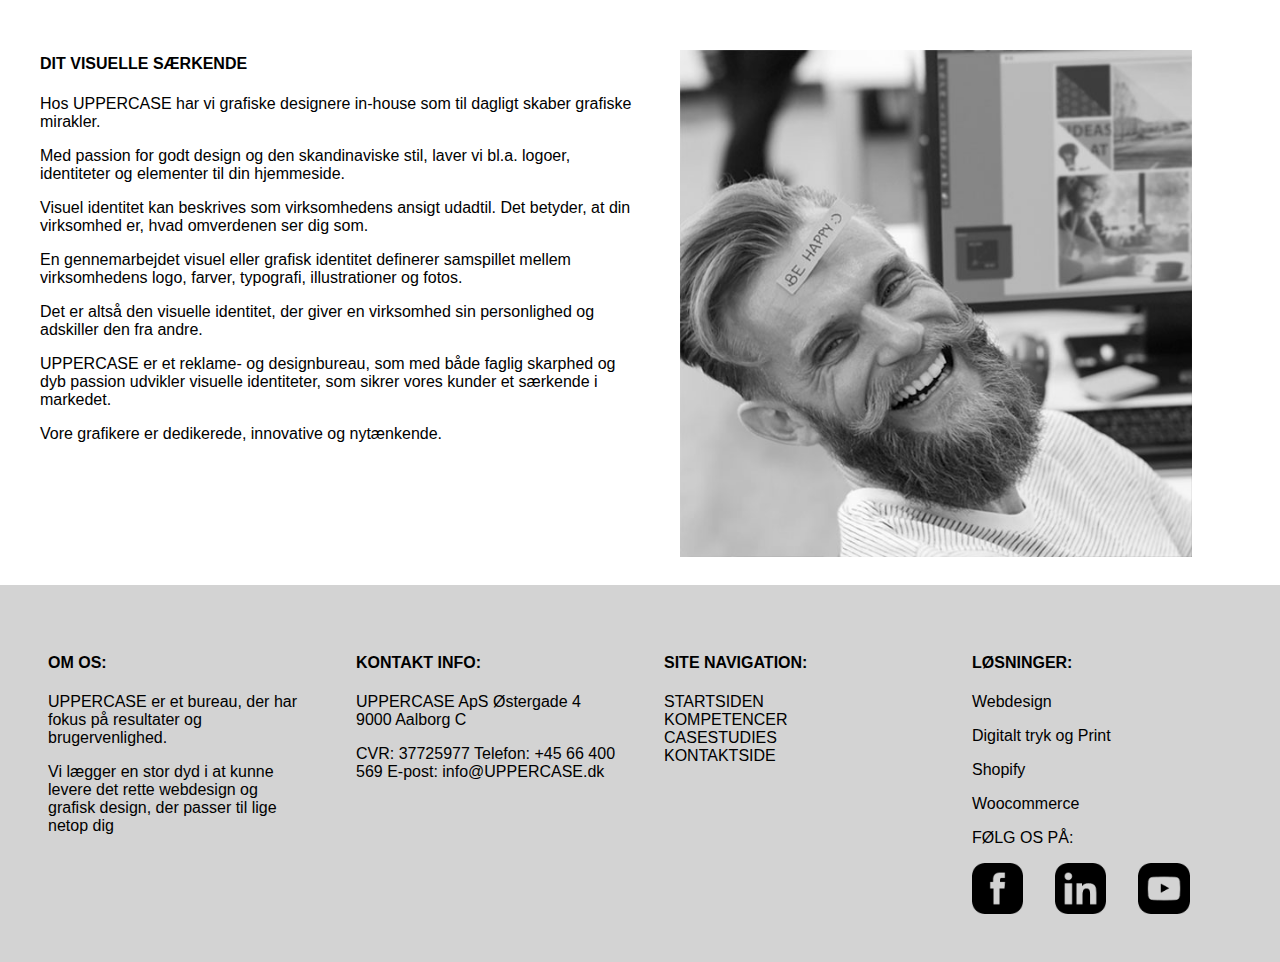
==== commit d9fc0e5a: "Made the index page and competence page responsive" ====
--- a/index.html
+++ b/index.html
@@ -36,21 +36,22 @@
     <main>
       <div class="main-container">
         <section class="hero-image">
-          <figure>
+          <figure class="hero-figure">
             <img src="./Assets/images/Upper-Logo.png" />
             <figcaption class="hero-figcaption">
-              <h2>Din grafiske identitet er dit firmas ansigt udadtil.</h2>
+              <h2>Din grafiske identitet er dit firmas<span class="mobile-hero-text"> ansigt udadtil.</span></h2>
               <p>Lad UPPERCASE stå udvikling af dit visuelle univers.</p>
 
               <p>
                 Visuel identitet kan beskrives som virksomhedens ansigt udadtil.
                 Det betyder, at din virksomhed er, hvad omverdenen ser.
               </p>
-
-              <footer>
-                <a href="#">Kontakt UPPERCASE</a>
-              </footer>
             </figcaption>
+
+            <footer class="hero-footer">
+              <a href="#">Kontakt UPPERCASE</a>
+            </footer>
+
           </figure>
         </section>
 
